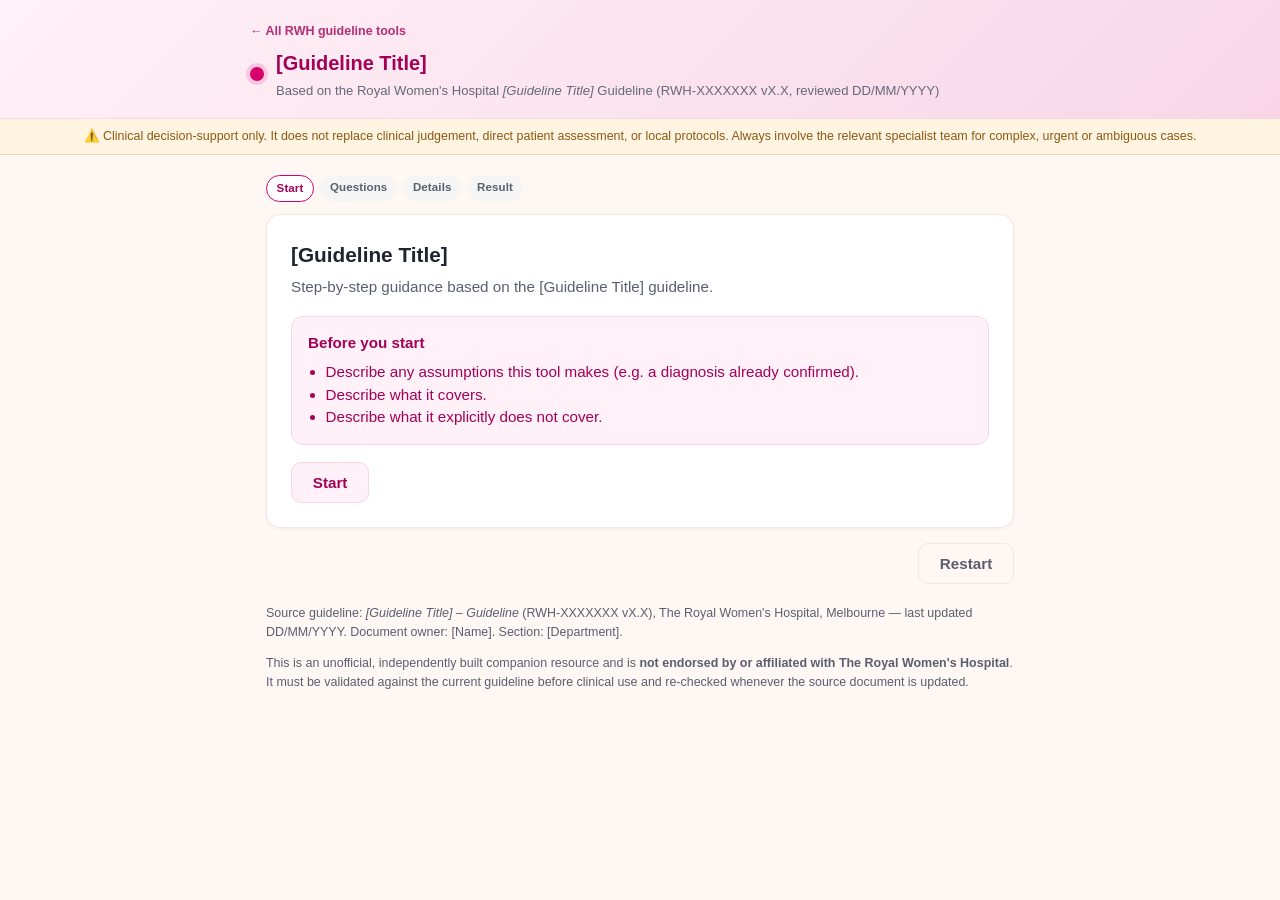
==== _template/index.html @ bec769fe "Initial site: RWH Clinical Guidelines hub with three guideline tools - Homepage hub (index.html, hom" ====
<!doctype html>
<html lang="en">
<head>
<meta charset="UTF-8">
<meta name="viewport" content="width=device-width, initial-scale=1, maximum-scale=5">
<title>[Guideline Title] — RWH Guideline</title>
<meta name="description" content="Step-by-step clinical decision support based on the Royal Women's Hospital [Guideline Title] Guideline (RWH-XXXXXXX vX.X).">
<link rel="stylesheet" href="../assets/shared.css?v=1">
<link rel="stylesheet" href="styles.css?v=1">
<link rel="icon" href="data:image/svg+xml,<svg xmlns=%22http://www.w3.org/2000/svg%22 viewBox=%220 0 100 100%22><text y=%22.9em%22 font-size=%2290%22>🩺</text></svg>">
</head>
<body>
<header class="site-header">
  <div class="header-inner">
    <a class="back-link" href="../index.html">← All RWH guideline tools</a>
    <div class="brand">
      <span class="brand-dot" aria-hidden="true"></span>
      <div>
        <h1>[Guideline Title]</h1>
        <p class="subtitle">Based on the Royal Women's Hospital <em>[Guideline Title]</em> Guideline (RWH-XXXXXXX vX.X, reviewed DD/MM/YYYY)</p>
      </div>
    </div>
  </div>
</header>

<div class="disclaimer-bar">
  ⚠️ Clinical decision-support only. It does not replace clinical judgement, direct patient assessment, or local protocols. Always involve the relevant specialist team for complex, urgent or ambiguous cases.
</div>

<main class="app-shell">
  <nav class="breadcrumb" id="breadcrumb" aria-label="Progress"></nav>
  <div class="card" id="app" role="region" aria-live="polite"></div>
  <div class="nav-buttons">
    <button id="backBtn" class="btn btn-ghost" type="button">← Back</button>
    <button id="restartBtn" class="btn btn-ghost" type="button">Restart</button>
  </div>
</main>

<footer class="site-footer">
  <p>Source guideline: <em>[Guideline Title] – Guideline</em> (RWH-XXXXXXX vX.X), The Royal Women's Hospital, Melbourne — last updated DD/MM/YYYY. Document owner: [Name]. Section: [Department].</p>
  <p>This is an unofficial, independently built companion resource and is <strong>not endorsed by or affiliated with The Royal Women's Hospital</strong>. It must be validated against the current guideline before clinical use and re-checked whenever the source document is updated.</p>
</footer>

<script src="app.js?v=1"></script>
</body>
</html>
---- assets/shared.css ----
/* ============================================================================
   Shared design system for RWH Clinical Guidelines tools.
   Used by the homepage and every guideline tool (via ../assets/shared.css).
   Change tokens here and every tool updates together.
   ============================================================================ */

:root {
  --pink: #d6006d;
  --pink-dark: #a30056;
  --pink-pale: #fff1f7;   /* near-white pink for header/buttons/pills */
  --pink-mid: #f8d6e8;    /* light pink for borders/hover states */
  --ink: #1f2430;
  --ink-soft: #5a5f70;
  --line: #f0e8e4;
  --bg: #fff7f3;          /* warm near-white page background */

  /* Very light tint palette (colorbrewer-derived hues, pushed much lighter) */
  --ok: #1a7f4e;
  --ok-bg: #eef9ea;
  --ok-border: #bfe6b4;
  --ok-text: #256333;

  --warn: #a35a00;
  --warn-bg: #fff3e2;
  --warn-border: #f3d5a0;
  --warn-text: #8a5a12;

  --bad: #b3261e;
  --bad-bg: #fdecec;
  --bad-border: #f3b8b3;
  --bad-text: #8a2a22;

  /* "info" reuses the brand pink rather than a separate purple hue,
     so the palette stays cohesive with the header/buttons */
  --info-bg: var(--pink-pale);
  --info-border: var(--pink-mid);
  --info-text: var(--pink-dark);

  --neutral-bg: #f6f5f5;
  --neutral-border: #e2e0e0;
  --neutral-text: #5c5c62;

  --radius: 14px;
  font-size: 16px;
}

* { box-sizing: border-box; }

body {
  margin: 0;
  font-family: -apple-system, BlinkMacSystemFont, "Segoe UI", Roboto, Helvetica, Arial, sans-serif;
  background: var(--bg);
  color: var(--ink);
  line-height: 1.5;
}

.site-header {
  background: linear-gradient(135deg, var(--pink-pale), var(--pink-mid));
  color: var(--pink-dark);
  padding: 1.1rem 1rem;
  border-bottom: 1px solid var(--pink-mid);
}
.header-inner { max-width: 780px; margin: 0 auto; }
.back-link {
  display: inline-block;
  font-size: 0.78rem;
  font-weight: 600;
  color: var(--pink-dark);
  text-decoration: none;
  opacity: 0.8;
  margin-bottom: 0.5rem;
}
.back-link:hover { opacity: 1; text-decoration: underline; }
.brand { display: flex; align-items: center; gap: 0.75rem; }
.brand-dot {
  flex: none;
  width: 14px; height: 14px; border-radius: 50%;
  background: var(--pink);
  box-shadow: 0 0 0 4px rgba(214, 0, 109, 0.15);
}
.brand h1 { font-size: 1.25rem; margin: 0; color: var(--pink-dark); }
.subtitle { margin: 0.15rem 0 0; font-size: 0.82rem; color: var(--ink-soft); opacity: 0.92; }

.disclaimer-bar {
  background: var(--warn-bg);
  color: var(--warn-text);
  font-size: 0.78rem;
  padding: 0.5rem 1rem;
  text-align: center;
  border-bottom: 1px solid var(--warn-border);
}

.app-shell {
  max-width: 780px;
  margin: 1.25rem auto;
  padding: 0 1rem;
}

.breadcrumb {
  display: flex;
  flex-wrap: wrap;
  gap: 0.4rem;
  margin-bottom: 0.75rem;
  font-size: 0.72rem;
}
.crumb {
  padding: 0.25rem 0.6rem;
  border-radius: 999px;
  background: var(--neutral-bg);
  color: var(--ink-soft);
  font-weight: 600;
  letter-spacing: 0.01em;
}
.crumb.active { background: white; color: var(--pink-dark); border: 1.5px solid var(--pink); }
.crumb.done { background: var(--pink-pale); color: var(--pink-dark); }

.card {
  background: white;
  border: 1px solid var(--line);
  border-radius: var(--radius);
  padding: 1.5rem;
  box-shadow: 0 1px 3px rgba(20,10,25,0.05);
  min-height: 220px;
}

.screen-title {
  margin: 0 0 0.35rem;
  font-size: 1.3rem;
  color: var(--ink);
}
.screen-subtitle {
  margin: 0 0 1.1rem;
  color: var(--ink-soft);
  font-size: 0.95rem;
}

.option-list { display: flex; flex-direction: column; gap: 0.6rem; margin: 1rem 0; }

.option-btn {
  display: block;
  width: 100%;
  text-align: left;
  padding: 0.85rem 1rem;
  border: 1.5px solid var(--line);
  border-radius: 12px;
  background: white;
  font-size: 1rem;
  color: var(--ink);
  cursor: pointer;
  transition: border-color 0.15s, background 0.15s, transform 0.05s;
}
.option-btn:hover { border-color: var(--pink-mid); background: var(--pink-pale); }
.option-btn:active { transform: scale(0.99); }
.option-btn .opt-label { font-weight: 600; display: block; }
.option-btn .opt-hint { display: block; font-size: 0.82rem; color: var(--ink-soft); margin-top: 0.15rem; font-weight: 400; }

.option-btn.danger { border-color: var(--bad-border); }
.option-btn.danger:hover { background: var(--bad-bg); border-color: var(--bad-border); }

.checkbox-row, .radio-row {
  display: flex;
  align-items: flex-start;
  gap: 0.65rem;
  padding: 0.7rem 0.85rem;
  border: 1.5px solid var(--line);
  border-radius: 12px;
  margin-bottom: 0.55rem;
  cursor: pointer;
}
.checkbox-row:hover, .radio-row:hover { border-color: var(--pink-mid); background: var(--pink-pale); }
.checkbox-row input, .radio-row input { margin-top: 0.2rem; width: 18px; height: 18px; accent-color: var(--pink); flex: none; }
.checkbox-row label, .radio-row label { cursor: pointer; }
.row-title { font-weight: 600; display: block; }
.row-hint { font-size: 0.8rem; color: var(--ink-soft); }

.field { margin-bottom: 1rem; }
.field label { display: block; font-weight: 600; margin-bottom: 0.3rem; }
.field .hint { font-size: 0.8rem; color: var(--ink-soft); margin-bottom: 0.4rem; }

.field-error { color: var(--bad-text); font-size: 0.85rem; font-weight: 600; margin: 0.6rem 0 0; }
.field input[type=number] {
  width: 100%;
  padding: 0.7rem 0.85rem;
  border: 1.5px solid var(--line);
  border-radius: 10px;
  font-size: 1rem;
}
.field input[type=number]:focus { outline: none; border-color: var(--pink-mid); }

.btn {
  display: inline-block;
  padding: 0.7rem 1.3rem;
  border-radius: 10px;
  border: none;
  font-size: 0.95rem;
  font-weight: 600;
  cursor: pointer;
}
.btn-primary { background: var(--pink-pale); color: var(--pink-dark); border: 1.5px solid var(--pink-mid); }
.btn-primary:hover { background: var(--pink-mid); }
.btn-primary:disabled { background: #f0f0f2; color: #aaa; border-color: #e4e4e8; cursor: not-allowed; }
.btn-ghost { background: transparent; color: var(--ink-soft); border: 1.5px solid var(--line); }
.btn-ghost:hover { border-color: var(--pink-mid); color: var(--pink-dark); background: var(--pink-pale); }

.actions-row { display: flex; gap: 0.6rem; margin-top: 1.1rem; flex-wrap: wrap; }

.nav-buttons { display: flex; justify-content: space-between; margin-top: 0.9rem; }

.banner {
  padding: 0.9rem 1rem;
  border-radius: 12px;
  margin-bottom: 1rem;
  font-size: 0.95rem;
}
.banner.bad { background: var(--bad-bg); color: var(--bad-text); border: 1px solid var(--bad-border); }
.banner.warn { background: var(--warn-bg); color: var(--warn-text); border: 1px solid var(--warn-border); }
.banner.ok { background: var(--ok-bg); color: var(--ok-text); border: 1px solid var(--ok-border); }
.banner.info { background: var(--info-bg); color: var(--info-text); border: 1px solid var(--info-border); }
.banner ul { margin: 0.4rem 0 0; padding-left: 1.1rem; }
.banner strong { display: block; margin-bottom: 0.2rem; }

/* Actionable checklist panel — same pastel palette as banners, but with real checkboxes */
.action-panel {
  padding: 0.9rem 1rem;
  border-radius: 12px;
  margin-bottom: 1rem;
}
.action-panel.bad { background: var(--bad-bg); border: 1px solid var(--bad-border); }
.action-panel.warn { background: var(--warn-bg); border: 1px solid var(--warn-border); }
.action-panel.ok { background: var(--ok-bg); border: 1px solid var(--ok-border); }
.action-panel.info { background: var(--info-bg); border: 1px solid var(--info-border); }
.action-panel > strong { display: block; margin-bottom: 0.5rem; font-size: 0.95rem; }
.action-panel.bad > strong { color: var(--bad-text); }
.action-panel.warn > strong { color: var(--warn-text); }
.action-panel.ok > strong { color: var(--ok-text); }
.action-panel.info > strong { color: var(--info-text); }
.action-item { display: flex; align-items: flex-start; gap: 0.55rem; margin-bottom: 0.4rem; }
.action-item input { margin-top: 0.2rem; width: 17px; height: 17px; accent-color: var(--pink-dark); flex: none; }
.action-item label { cursor: pointer; font-size: 0.95rem; line-height: 1.4; }
.action-item input:checked + label { text-decoration: line-through; opacity: 0.65; }

.result-list { list-style: none; padding: 0; margin: 0.5rem 0; }
.result-list li { padding: 0.3rem 0; }

.modality-card {
  border: 1.5px solid var(--line);
  border-radius: 12px;
  margin-bottom: 0.85rem;
  overflow: hidden;
}
.modality-head {
  display: flex;
  justify-content: space-between;
  align-items: center;
  gap: 0.5rem;
  padding: 0.85rem 1rem;
  cursor: pointer;
  background: var(--neutral-bg);
}
.modality-card.recommended .modality-head { background: var(--ok-bg); }
.modality-card.reasonable .modality-head { background: var(--info-bg); }
.modality-card.not-recommended .modality-head { background: var(--neutral-bg); opacity: 0.85; }
.modality-card.contraindicated .modality-head { background: var(--bad-bg); }

.modality-name { font-weight: 700; }
.badge {
  font-size: 0.72rem;
  font-weight: 700;
  padding: 0.2rem 0.6rem;
  border-radius: 999px;
  white-space: nowrap;
  text-transform: uppercase;
  letter-spacing: 0.03em;
}
.badge.recommended { background: var(--ok-border); color: var(--ok-text); }
.badge.reasonable { background: var(--info-border); color: var(--info-text); }
.badge.not-recommended { background: var(--neutral-border); color: var(--neutral-text); }
.badge.contraindicated { background: var(--bad-border); color: var(--bad-text); }

.modality-body { padding: 1rem; display: none; border-top: 1px solid var(--line); }
.modality-card.open .modality-body { display: block; }
.modality-body h4 { margin: 0.9rem 0 0.3rem; font-size: 0.88rem; color: var(--pink-dark); }
.modality-body h4:first-child { margin-top: 0; }
.modality-body ul { margin: 0.2rem 0; padding-left: 1.2rem; }
.modality-body li { margin-bottom: 0.2rem; }
.toggle-hint { font-size: 0.78rem; color: var(--ink-soft); }

.checklist-box {
  background: var(--neutral-bg);
  border-radius: 12px;
  padding: 1rem;
  margin-top: 1rem;
}
.checklist-box h3 { margin-top: 0; font-size: 0.95rem; }

.pill-row { display: flex; flex-wrap: wrap; gap: 0.4rem; margin-top: 0.4rem; }
.pill { background: var(--pink-pale); color: var(--pink-dark); border-radius: 999px; padding: 0.2rem 0.65rem; font-size: 0.78rem; font-weight: 600; }

.patient-info-link {
  display: inline-flex;
  align-items: center;
  gap: 0.35rem;
  margin-top: 0.3rem;
  font-weight: 600;
  font-size: 0.88rem;
  color: var(--pink-dark);
  text-decoration: none;
  border: 1.5px solid var(--pink-pale);
  background: var(--pink-pale);
  padding: 0.45rem 0.8rem;
  border-radius: 9px;
}
.patient-info-link:hover { background: white; border-color: var(--pink-mid); }

.site-footer {
  max-width: 780px;
  margin: 1rem auto 3rem;
  padding: 0 1rem;
  font-size: 0.78rem;
  color: var(--ink-soft);
}
.site-footer a { color: var(--pink-dark); }

@media print {
  .site-header, .disclaimer-bar, .breadcrumb, .nav-buttons, .site-footer, .toggle-hint { display: none !important; }
  .modality-body { display: block !important; }
  .card { box-shadow: none; border: none; }
}

@media (max-width: 480px) {
  .brand h1 { font-size: 1.05rem; }
  .card { padding: 1.1rem; }
  .screen-title { font-size: 1.1rem; }
}
---- _template/styles.css ----
/* Tool-specific style overrides go here, on top of ../assets/shared.css.
   Most tools won't need anything in this file — the shared design system
   (header, cards, option buttons, checkboxes, banners, action panels,
   modality cards, badges, etc.) already covers the step-wizard pattern.

   Example override:
   .screen-title { font-size: 1.4rem; }
*/
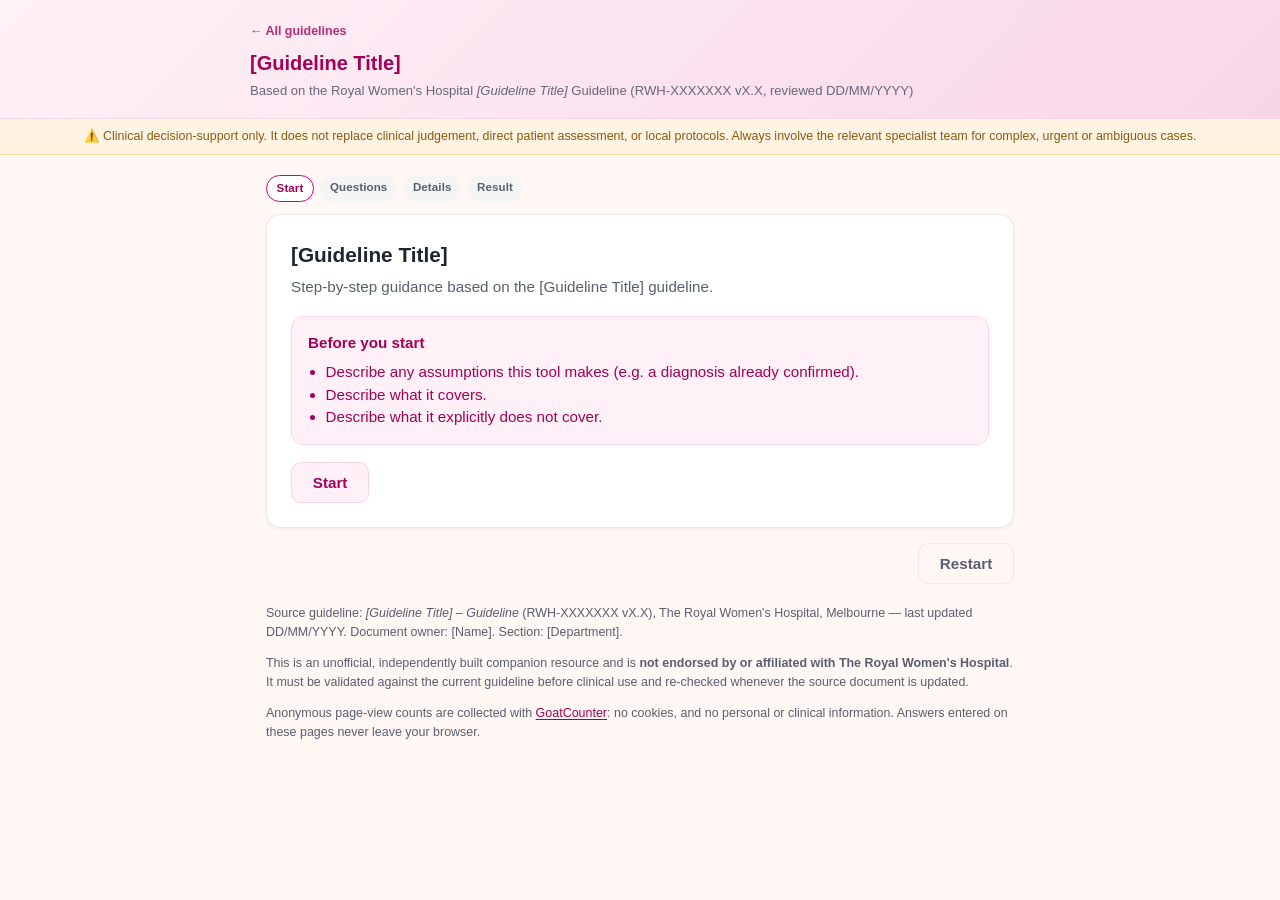
==== commit 8becab6f: "Add GoatCounter page-view analytics (cookie-free) - Load GoatCounter count.js on every page (homepag" ====
--- a/_template/index.html
+++ b/_template/index.html
@@ -3,18 +3,17 @@
 <head>
 <meta charset="UTF-8">
 <meta name="viewport" content="width=device-width, initial-scale=1, maximum-scale=5">
-<title>[Guideline Title] — RWH Guideline</title>
+<title>[Guideline Title] — Australian Guidelines in ObGyn</title>
 <meta name="description" content="Step-by-step clinical decision support based on the Royal Women's Hospital [Guideline Title] Guideline (RWH-XXXXXXX vX.X).">
-<link rel="stylesheet" href="../assets/shared.css?v=1">
+<link rel="stylesheet" href="../assets/shared.css?v=4">
 <link rel="stylesheet" href="styles.css?v=1">
 <link rel="icon" href="data:image/svg+xml,<svg xmlns=%22http://www.w3.org/2000/svg%22 viewBox=%220 0 100 100%22><text y=%22.9em%22 font-size=%2290%22>🩺</text></svg>">
 </head>
 <body>
 <header class="site-header">
   <div class="header-inner">
-    <a class="back-link" href="../index.html">← All RWH guideline tools</a>
+    <a class="back-link" href="../index.html">← All guidelines</a>
     <div class="brand">
-      <span class="brand-dot" aria-hidden="true"></span>
       <div>
         <h1>[Guideline Title]</h1>
         <p class="subtitle">Based on the Royal Women's Hospital <em>[Guideline Title]</em> Guideline (RWH-XXXXXXX vX.X, reviewed DD/MM/YYYY)</p>
@@ -39,8 +38,10 @@
 <footer class="site-footer">
   <p>Source guideline: <em>[Guideline Title] – Guideline</em> (RWH-XXXXXXX vX.X), The Royal Women's Hospital, Melbourne — last updated DD/MM/YYYY. Document owner: [Name]. Section: [Department].</p>
   <p>This is an unofficial, independently built companion resource and is <strong>not endorsed by or affiliated with The Royal Women's Hospital</strong>. It must be validated against the current guideline before clinical use and re-checked whenever the source document is updated.</p>
+  <p>Anonymous page-view counts are collected with <a href="https://www.goatcounter.com" target="_blank" rel="noopener">GoatCounter</a>: no cookies, and no personal or clinical information. Answers entered on these pages never leave your browser.</p>
 </footer>
 
 <script src="app.js?v=1"></script>
+<script data-goatcounter="https://rwhguides.goatcounter.com/count" async src="https://gc.zgo.at/count.js"></script>
 </body>
 </html>
--- a/assets/shared.css
+++ b/assets/shared.css
@@ -1,5 +1,5 @@
 /* ============================================================================
-   Shared design system for RWH Clinical Guidelines tools.
+   Shared design system for Australian Guidelines in ObGyn.
    Used by the homepage and every guideline tool (via ../assets/shared.css).
    Change tokens here and every tool updates together.
    ============================================================================ */
@@ -71,13 +71,11 @@
   margin-bottom: 0.5rem;
 }
 .back-link:hover { opacity: 1; text-decoration: underline; }
+
+/* In-content links (e.g. links to sibling guidelines) — brand pink, not browser blue */
+.app-shell .card a:not(.patient-info-link), .site-footer a { color: var(--pink-dark); text-decoration: underline; text-underline-offset: 2px; }
+.app-shell .card a:not(.patient-info-link):hover, .site-footer a:hover { color: var(--pink); }
 .brand { display: flex; align-items: center; gap: 0.75rem; }
-.brand-dot {
-  flex: none;
-  width: 14px; height: 14px; border-radius: 50%;
-  background: var(--pink);
-  box-shadow: 0 0 0 4px rgba(214, 0, 109, 0.15);
-}
 .brand h1 { font-size: 1.25rem; margin: 0; color: var(--pink-dark); }
 .subtitle { margin: 0.15rem 0 0; font-size: 0.82rem; color: var(--ink-soft); opacity: 0.92; }
 
